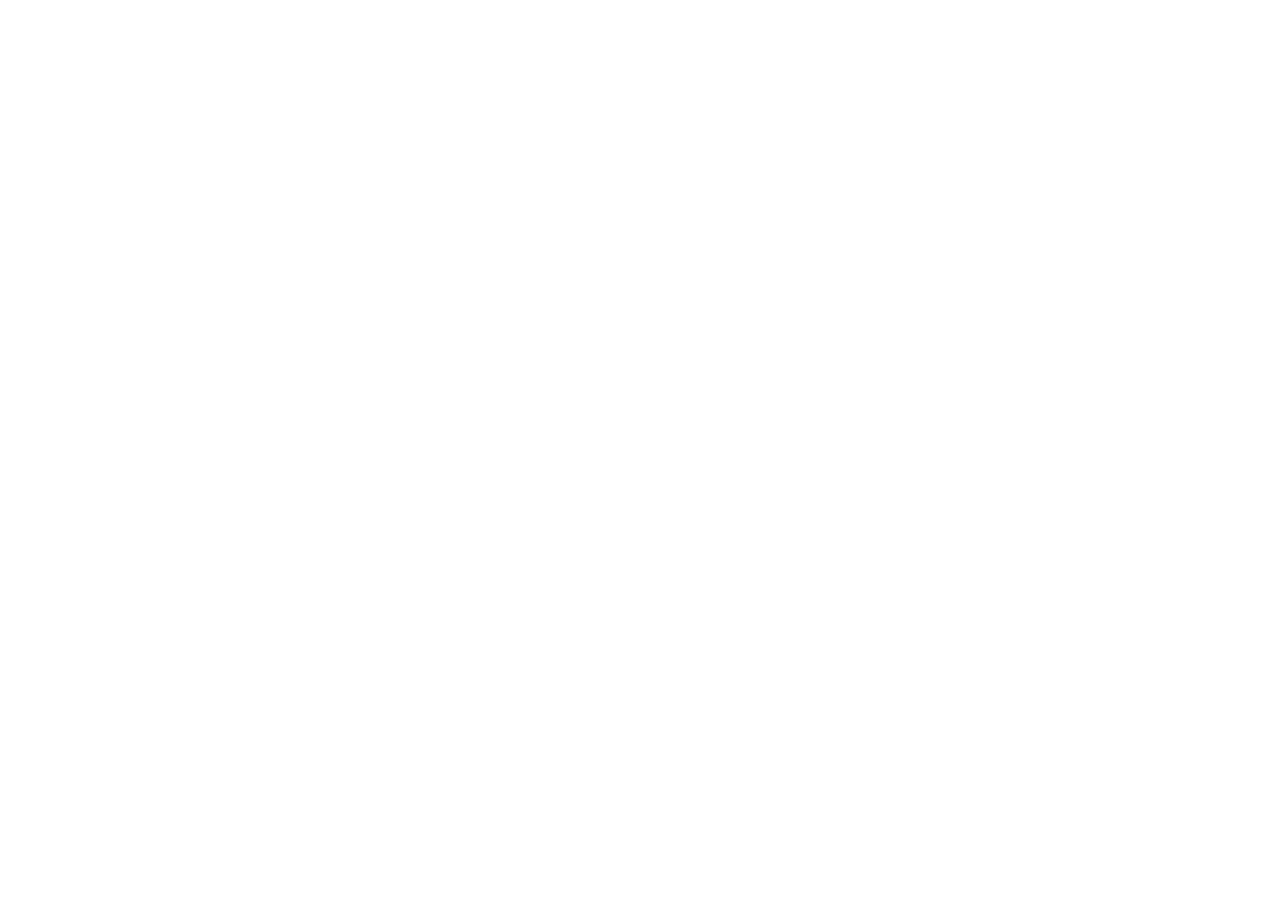
==== index.html @ a3d476fe "initial commit" ====
<!DOCTYPE html>
<html lang="en">
<head>
    <meta charset="UTF-8">
    <meta http-equiv="X-UA-Compatible" content="IE=edge">
    <meta name="viewport" content="width=device-width, initial-scale=1.0">
    <link rel="stylesheet" href="./styles/reset.css">
    <title>Document</title>
</head>
<body>
    

    <script src="./HTMLlinkJS/index.js"></script>
</body>
</html>
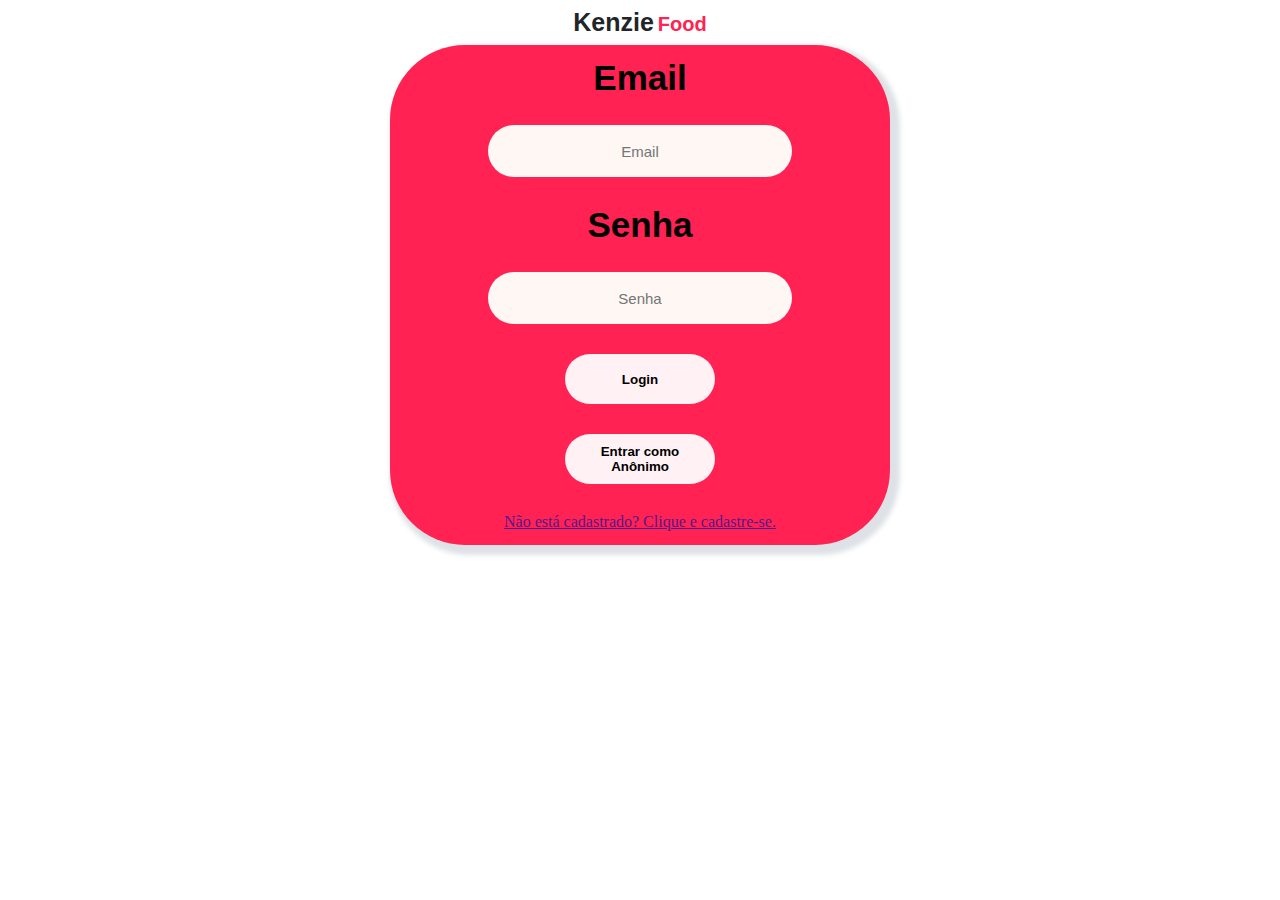
==== commit 8b944327: "feat: pagina de login" ====
--- a/index.html
+++ b/index.html
@@ -5,11 +5,25 @@
     <meta http-equiv="X-UA-Compatible" content="IE=edge">
     <meta name="viewport" content="width=device-width, initial-scale=1.0">
     <link rel="stylesheet" href="./styles/reset.css">
+    <link rel="stylesheet" href="./styles/login.css">
     <title>Document</title>
 </head>
 <body>
-    
+    <header id="header-container">
+        <h1>Kenzie</h1>
+        <h2>Food</h2>
+    </header>
+    <form id="login-container">
+        <label for="email">Email</label>
+        <input name="email" id="email" type="text" placeholder="Email">
+        <label for="">Senha</label>
+        <input name="senha" id="senha" type="password" placeholder="Senha">
+        <button id="botao-login">Login</button>
+        <button id="botao-anonimo">Entrar como Anônimo</button>
+        <a href="" id="botao-cadastro">Não está cadastrado? Clique e cadastre-se.</a>
+    </form>
 
-    <script src="./HTMLlinkJS/index.js"></script>
+    <script type="module" src="./HTMLlinkJS/index.js"></script>
+    <script type="module" src="controller/login.js"></script>
 </body>
 </html>--- a/styles/login.css
+++ b/styles/login.css
@@ -0,0 +1,66 @@
+#login-container{
+    display: flex;
+    flex-direction: column;
+    justify-content: space-around;
+    text-align: center;
+    background-color: #ff2253;
+    height: 500px;
+    width: 500px;
+    margin: auto;
+    border-radius: 75px;
+    box-shadow: 5px 5px 5px 5px #DEE2E6;
+    align-items: center;
+}
+
+#header-container{
+    display: flex;
+    font-family: Poppins, sans-serif;
+    justify-content: center;
+    margin-top: 10px;
+    margin-bottom: 10px;
+}
+
+h1{
+    color: #212529;
+    font-weight: 700;
+    font-size: 25px;
+}
+
+h2{
+    color: #FF2253;
+    font-weight: 700;
+    font-size: 20px;
+    margin-top: 4px;
+    margin-left: 4px;
+}
+
+label{
+    font-family: Poppins, sans-serif;
+    font-weight: 900;
+    font-size: 35px;
+}
+
+input{
+    font-family: Poppins, sans-serif;
+    background-color: #FFF7F4;
+    height: 50px;
+    width: 300px;
+    border-radius: 75px;
+    border-style: none;
+    font-size: 15px;
+    text-align: center;
+}
+
+button{
+    background-color: #FFF1F4;
+    font-family: Poppins, sans-serif;
+    font-weight: 900;
+    height: 50px;
+    width: 150px;
+    border-radius: 75px;
+    border-style: none;
+}
+
+button:hover{
+    cursor: pointer;
+}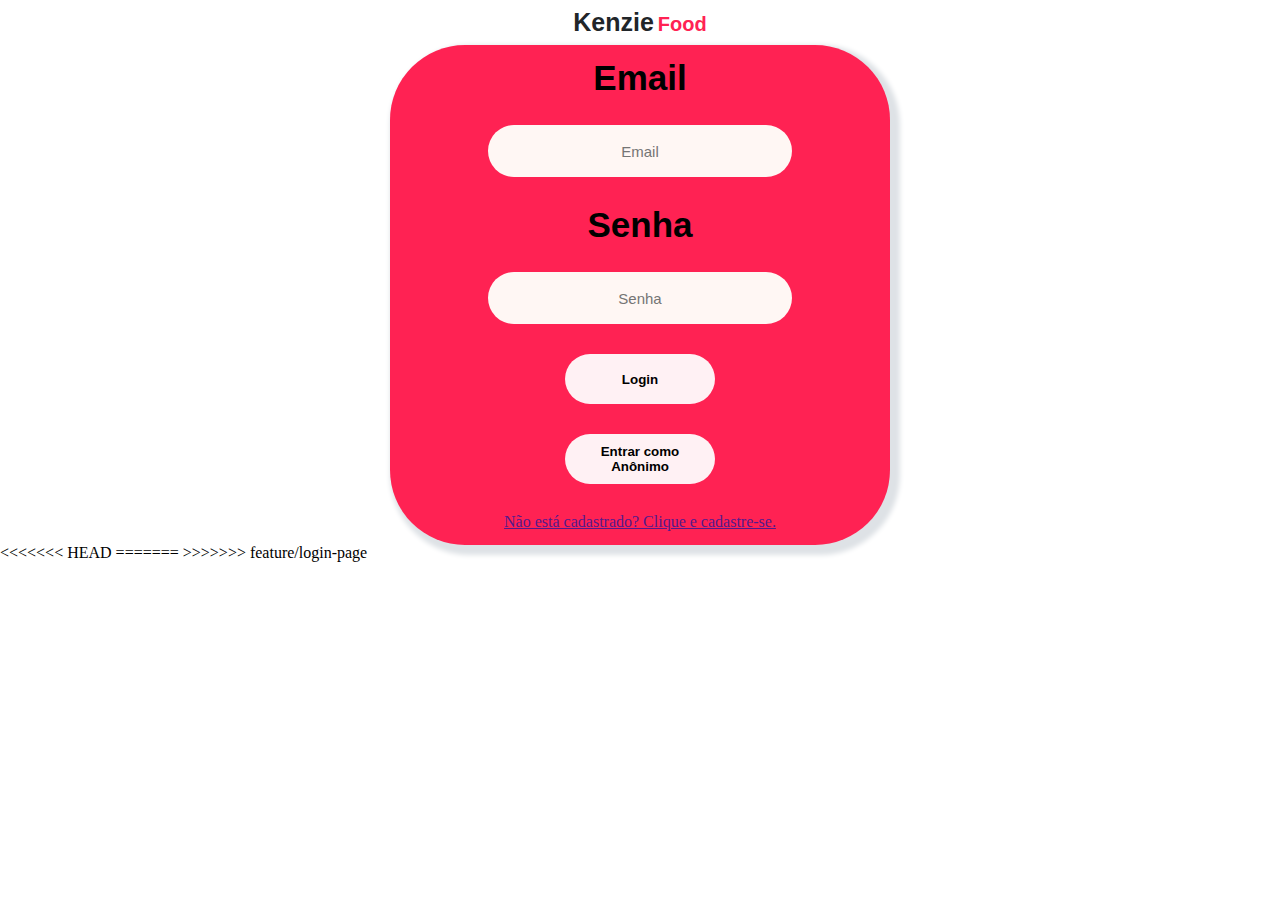
==== commit 29c36a71: "merge: develop com feature/login-page" ====
--- a/index.html
+++ b/index.html
@@ -24,6 +24,9 @@
     </form>
 
     <script type="module" src="./HTMLlinkJS/index.js"></script>
+<<<<<<< HEAD
+=======
     <script type="module" src="controller/login.js"></script>
+>>>>>>> feature/login-page
 </body>
 </html>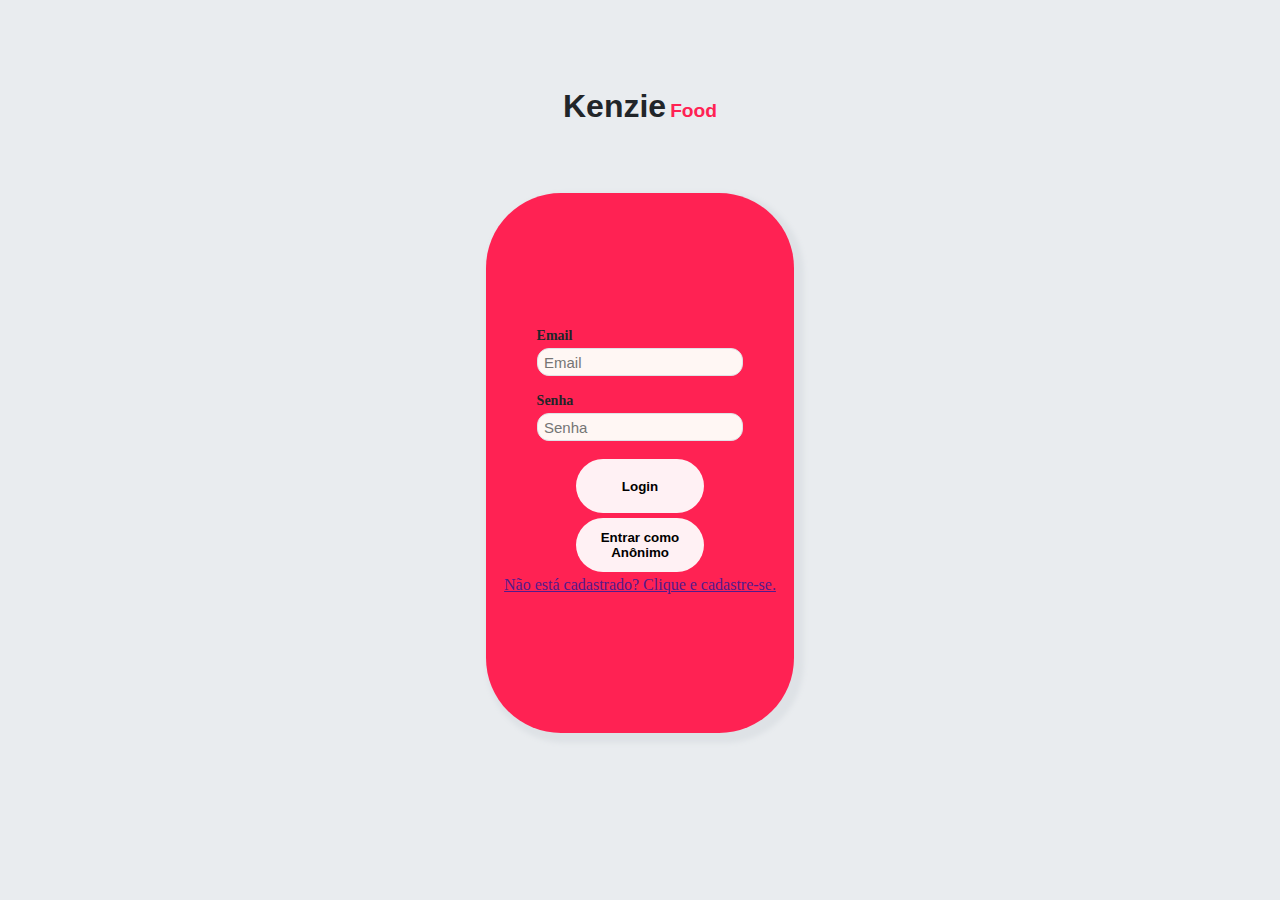
==== commit 53f7f91f: "pronto para merge" ====
--- a/index.html
+++ b/index.html
@@ -14,19 +14,20 @@
         <h2>Food</h2>
     </header>
     <form id="login-container">
-        <label for="email">Email</label>
-        <input name="email" id="email" type="text" placeholder="Email">
-        <label for="">Senha</label>
-        <input name="senha" id="senha" type="password" placeholder="Senha">
+        <div class="form">
+            <label for="email">Email</label>
+            <input name="email" id="email" type="text" placeholder="Email">
+        </div>
+        <div class="form">
+            <label for="">Senha</label>
+            <input name="senha" id="senha" type="password" placeholder="Senha">
+        </div>    
         <button id="botao-login">Login</button>
         <button id="botao-anonimo">Entrar como Anônimo</button>
         <a href="" id="botao-cadastro">Não está cadastrado? Clique e cadastre-se.</a>
+        <span id="msgRetorno"></span>
     </form>
-
-    <script type="module" src="./HTMLlinkJS/index.js"></script>
-<<<<<<< HEAD
-=======
+    
     <script type="module" src="controller/login.js"></script>
->>>>>>> feature/login-page
 </body>
 </html>--- a/styles/login.css
+++ b/styles/login.css
@@ -1,66 +1,147 @@
+
+body {
+    display: flex;
+    flex-direction: column;
+    justify-content: center;
+    align-items: center;
+
+    background-color: #E9ECEF;
+
+    width: 100vw;
+    height: 100vh;
+}
+
 #login-container{
     display: flex;
     flex-direction: column;
-    justify-content: space-around;
+    justify-content: center;
     text-align: center;
     background-color: #ff2253;
-    height: 500px;
-    width: 500px;
+    width: 80vw;
+    height: 60vh;
     margin: auto;
     border-radius: 75px;
     box-shadow: 5px 5px 5px 5px #DEE2E6;
     align-items: center;
+    gap: 5px;
 }
 
 #header-container{
     display: flex;
     font-family: Poppins, sans-serif;
     justify-content: center;
-    margin-top: 10px;
-    margin-bottom: 10px;
+    align-items: center;
+    margin-bottom: 3vw;
+    margin-top: 25vh;
 }
 
 h1{
     color: #212529;
     font-weight: 700;
-    font-size: 25px;
+    font-size: 8vw;
 }
 
 h2{
     color: #FF2253;
     font-weight: 700;
-    font-size: 20px;
+    font-size: 5vw;
     margin-top: 4px;
     margin-left: 4px;
 }
 
+.form {
+    margin-bottom: 5vw;
+    display: flex;
+    flex-direction: column;
+    gap: 5px;
+}
+
 label{
-    font-family: Poppins, sans-serif;
-    font-weight: 900;
-    font-size: 35px;
+    color: #212529;
+    font-size: 14px;
+    font-weight: 600;
+    display: flex;
+    justify-content: flex-start;
 }
 
 input{
     font-family: Poppins, sans-serif;
     background-color: #FFF7F4;
-    height: 50px;
-    width: 300px;
+    height: 5vh;
+    width: 65vw;
     border-radius: 75px;
     border-style: none;
     font-size: 15px;
-    text-align: center;
 }
 
 button{
     background-color: #FFF1F4;
     font-family: Poppins, sans-serif;
     font-weight: 900;
-    height: 50px;
-    width: 150px;
+    height: 6vh;
+    width: 25vw;
     border-radius: 75px;
     border-style: none;
 }
 
 button:hover{
     cursor: pointer;
+}
+
+@media only screen and (min-width: 1024px) {
+    
+    body {
+        width: 100vw;
+        height: 100vh;
+        overflow-y: hidden;
+        overflow-x: hidden;
+    }
+
+    #header-container{
+        align-items: baseline;
+        margin-top: 10vh;
+        margin-bottom: -12vh;
+    }
+
+    h1 {
+        font-size: 2.5vw;
+        margin-bottom: 1vw;
+    }
+
+    h2 {
+        font-size: 1.5vw;
+    }
+
+    #login-container {
+        background-color: #FF2253;
+        height: 60vh;
+        width: 24vw;
+        display: flex;
+        flex-direction: column;
+        justify-content: center;
+        align-items: center;
+    }
+
+    .form {
+        margin-bottom: 1vw;
+        gap: 5px;
+    }
+
+    input {
+        height: 2vw;
+        width: 15vw;
+        border: 1.5px solid #DEE2E6;
+        border-radius: 12px;
+        padding: 0.1vh 0.5vw 0vh 0.5vw;
+    }
+
+
+    button {
+        width: 10vw;
+    }
+}
+
+button:hover {
+    cursor: pointer;
+    background-color: #a5a6a8;
 }